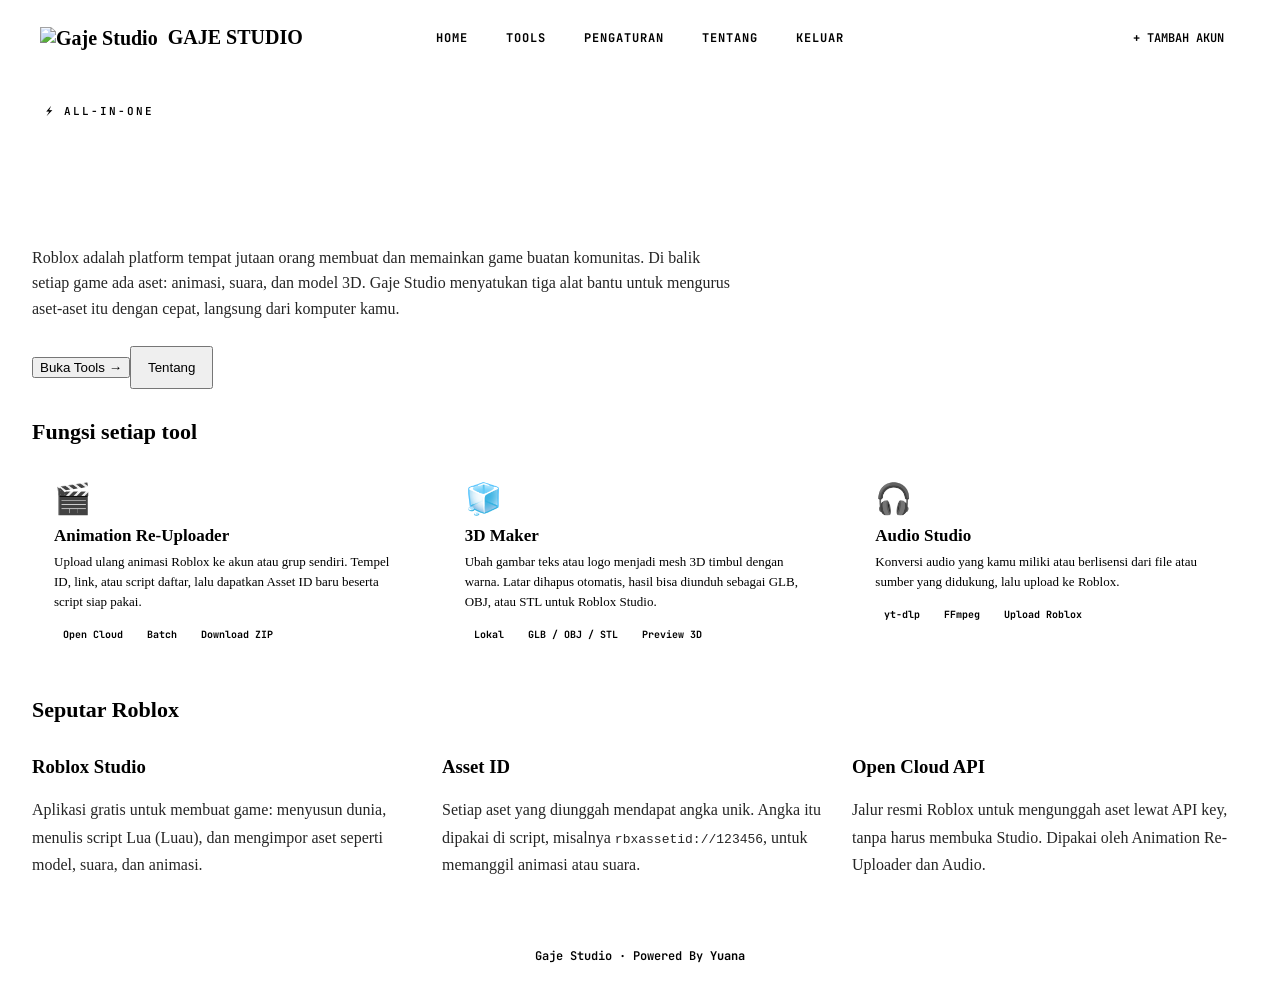
==== static/index.html @ 96784439 "Prepare Gaje Studio for public deployment Co-authored-by: Copilot App <223556219+Copilot@users.norep" ====
<!DOCTYPE html>
<html lang="id"><head><meta charset="utf-8">
<meta name="viewport" content="width=device-width,initial-scale=1">
<title>Gaje Studio</title>
<link rel="icon" href="/logo.png"><link href="https://fonts.googleapis.com/css2?family=Inter:wght@400;600;800&family=JetBrains+Mono:wght@500;700&display=swap" rel="stylesheet">
<link rel="stylesheet" href="/common.css"><script src="/common.js"></script>
<style>
body{min-height:100vh}
nav{display:grid;grid-template-columns:1fr auto 1fr;align-items:center;gap:12px;padding:14px 32px;border-bottom:1px solid var(--line);position:sticky;top:0;background:color-mix(in srgb,var(--bg) 92%,transparent);backdrop-filter:blur(8px);z-index:50}
.logo{font-weight:800;font-size:20px;cursor:pointer;justify-self:start;white-space:nowrap}.logo b{color:var(--acc)}
nav ul{display:flex;gap:6px;list-style:none;margin:0;padding:0;justify-self:center}
nav a{display:block;padding:8px 16px;border-radius:10px;color:var(--mut);text-decoration:none;font:700 12px "JetBrains Mono",monospace;letter-spacing:1px;cursor:pointer}
nav a.on,nav a:hover{color:var(--txt);background:color-mix(in srgb,var(--acc) 22%,transparent)}
#acctBox{justify-self:end;position:relative}
#acctBtn{display:flex;align-items:center;gap:10px;background:var(--inp);border:1px solid var(--line);color:var(--txt);border-radius:40px;padding:5px 14px 5px 6px;cursor:pointer;font:600 12px "JetBrains Mono",monospace}
#acctBtn img{width:28px;height:28px;border-radius:50%;background:var(--card)}
#acctBtn .ad{font-size:9px;color:var(--mut);transition:.2s}
#acctMenu{display:none;position:absolute;right:0;top:calc(100% + 8px);background:var(--card);border:1px solid var(--line);border-radius:var(--r);min-width:250px;padding:8px;box-shadow:0 12px 40px rgba(0,0,0,.5);z-index:60}
#acctMenu.on{display:block}
.ami{display:flex;align-items:center;gap:10px;padding:9px 10px;border-radius:10px;cursor:pointer}
.ami:hover{background:color-mix(in srgb,var(--acc) 12%,transparent)}
.ami img{width:30px;height:30px;border-radius:50%;background:var(--inp)}
.ami small{display:block;color:var(--mut);font-size:10.5px}
.ami .act{margin-left:auto;font:700 9px "JetBrains Mono",monospace;color:var(--acc)}
.adi{display:flex;align-items:center;gap:8px;width:100%;text-align:left;background:none;border:1px dashed var(--line);color:var(--txt);border-radius:10px;padding:9px 10px;cursor:pointer;font:700 11px "JetBrains Mono",monospace;margin-top:6px}
.adi:hover{border-color:var(--acc)}
@media(max-width:820px){nav{grid-template-columns:1fr auto;grid-template-areas:"logo acct" "menu menu";padding:12px 16px}nav #menu{grid-area:menu;justify-self:center}.logo{grid-area:logo}#acctBox{grid-area:acct}}
main{max-width:1240px;margin:0 auto;padding:30px 24px 40px}
section{display:none}section.on{display:block}
.tag{display:inline-block;border:1px solid var(--line);border-radius:20px;padding:6px 14px;font:600 11px "JetBrains Mono",monospace;color:var(--acc);letter-spacing:2px}
h1{font-size:44px;font-weight:800;margin:14px 0 10px;line-height:1.1;background:linear-gradient(90deg,var(--acc),var(--acc2));-webkit-background-clip:text;color:transparent}
.lead{font-size:16px;max-width:700px;line-height:1.6;color:var(--txt);opacity:.85;margin:0 0 24px}
h2.t{font-size:22px;margin:30px 0 14px}
.tools{display:grid;grid-template-columns:repeat(auto-fit,minmax(260px,1fr));gap:16px}
.tc{background:var(--card);border:1px solid var(--line);border-radius:var(--r);padding:22px;cursor:pointer;transition:.15s}
.tc:hover{border-color:var(--acc);transform:translateY(-2px)}
.tc .ic{font-size:30px}.tc h3{margin:10px 0 6px;font-size:17px}.tc p{margin:0 0 12px;color:var(--mut);line-height:1.55;font-size:13px}
.chips{display:flex;gap:6px;flex-wrap:wrap}.chip{border:1px solid var(--line);border-radius:8px;padding:4px 9px;font:700 10px "JetBrains Mono",monospace;color:var(--acc)}
.info p{line-height:1.7;color:var(--txt);opacity:.85;margin:0 0 10px}
.cols{display:grid;grid-template-columns:repeat(auto-fit,minmax(240px,1fr));gap:14px}
.stage{display:none}.stage.on{display:block}
.tb{display:flex;align-items:center;gap:12px;margin-bottom:12px;flex-wrap:wrap}.tb h2{margin:0;font-size:20px}
iframe{display:block;width:100%;height:700px;border:1px solid var(--line);border-radius:var(--r);background:var(--bg)}
.danger{border-color:#5a2530}
footer{text-align:center;color:var(--mut);font:600 12px "JetBrains Mono",monospace;padding:20px}footer b{color:var(--acc)}
@media(max-width:700px){nav{padding:12px 14px}main{padding:20px 14px}h1{font-size:32px}}
</style></head><body>
<nav>
 <div class="logo" onclick="go('home')"><img src="/logo.png" alt="Gaje Studio" style="height:34px;vertical-align:middle;margin-right:10px">GAJE <b>STUDIO</b></div>
 <ul id="menu"><li><a data-p="home">HOME</a></li><li><a data-p="tools">TOOLS</a></li><li><a data-p="settings">PENGATURAN</a></li><li><a data-p="about">TENTANG</a></li><li><a href="/logout">KELUAR</a></li></ul>
 <div id="acctBox"></div>
</nav>
<main>

<section id="home">
 <span class="tag">⚡ ALL-IN-ONE</span>
 <h1>Satu tempat untuk<br>kebutuhan Roblox kamu</h1>
 <p class="lead">Roblox adalah platform tempat jutaan orang membuat dan memainkan game buatan komunitas. Di balik setiap game ada aset: animasi, suara, dan model 3D. Gaje Studio menyatukan tiga alat bantu untuk mengurus aset-aset itu dengan cepat, langsung dari komputer kamu.</p>
 <div class="row"><button class="go" onclick="go('tools')">Buka Tools →</button><button class="sm" onclick="go('about')" style="padding:12px 16px">Tentang</button></div>

 <h2 class="t">Fungsi setiap tool</h2>
 <div class="tools" id="homeTools"></div>

 <h2 class="t">Seputar Roblox</h2>
 <div class="cols info">
  <div class="card"><h3>Roblox Studio</h3><p>Aplikasi gratis untuk membuat game: menyusun dunia, menulis script Lua (Luau), dan mengimpor aset seperti model, suara, dan animasi.</p></div>
  <div class="card"><h3>Asset ID</h3><p>Setiap aset yang diunggah mendapat angka unik. Angka itu dipakai di script, misalnya <code>rbxassetid://123456</code>, untuk memanggil animasi atau suara.</p></div>
  <div class="card"><h3>Open Cloud API</h3><p>Jalur resmi Roblox untuk mengunggah aset lewat API key, tanpa harus membuka Studio. Dipakai oleh Animation Re-Uploader dan Audio.</p></div>
 </div>
</section>

<section id="tools">
 <div class="stage on" id="pick">
  <span class="tag">🧰 TOOLS</span>
  <h1 style="font-size:34px">Pilih tool</h1>
  <p class="lead">Klik salah satu untuk membukanya. Semua tool memakai tema warna yang sama dan bisa diganti di Pengaturan.</p>
  <div class="tools" id="toolList"></div>
 </div>
 <div class="stage" id="view">
  <div class="tb"><button class="sm" onclick="go('tools')" style="padding:9px 14px">← Semua tools</button><h2 id="vt"></h2><span class="mut" id="vd"></span></div>
  <iframe id="fr" title="tool"></iframe>
 </div>
</section>

<section id="settings">
 <span class="tag">⚙ PENGATURAN</span>
 <h1 style="font-size:34px">Pengaturan</h1>
 <div class="card"><h3>Akun Roblox</h3>
  <p class="mut" style="margin-top:0">Isi di sini untuk browser ini. Akun aktif dipakai oleh Animation Re-Uploader dan Audio Studio. Jangan simpan API key di perangkat bersama.</p>
  <div class="cols">
   <div><label class="fl">Tipe</label><select id="at"><option value="user">Akun pribadi (User ID)</option><option value="group">Grup (Group ID)</option></select></div>
   <div><label class="fl">ID Roblox</label><input id="ai" inputmode="numeric" placeholder="Angka"></div>
   <div><label class="fl">Open Cloud API Key</label><input id="ak" type="password" placeholder="Tempel API key"></div>
  </div>
  <div class="row" style="margin-top:14px"><button class="go" onclick="addAcct()">+ Simpan akun</button><button class="sm" onclick="tk()">Tampilkan / sembunyikan key</button><span class="mut" id="am"></span></div>
  <label class="fl" style="margin-top:20px">Akun tersimpan (klik untuk memilih akun aktif)</label><div id="al" style="margin-top:8px"></div>
  <div class="mut">Cara buat API key: create.roblox.com → Credentials → API Keys. Scope: Assets (Read + Write) dan Legacy Assets (Manage). Untuk memperbarui key, simpan ulang dengan ID yang sama.</div>
 </div>
 <div class="card"><h3>Tema &amp; tampilan</h3>
  <div class="set"><b>Mode</b><div class="sg" id="sm"></div></div>
  <div class="set"><b>Warna aksen</b><div><div class="dots" id="dots"></div><div class="row" style="margin-top:10px"><span class="mut">Kustom</span><input type="color" id="ca" oninput="setUI({a:this.value})"><input type="color" id="cb" oninput="setUI({b:this.value})"><span class="mut">aksen 1 &amp; 2</span></div></div></div>
  <div class="set"><b>Ukuran teks</b><div class="sg" id="sf"></div></div>
  <div class="set"><b>Sudut elemen</b><div class="sg" id="sr"></div></div>
  <div class="set"><b>Latar belakang</b><div class="sg" id="sb"></div></div>
   <div class="set"><b>Animasi</b><div class="sg" id="sa"></div></div>
  <div class="row" style="margin-top:10px"><button class="sm" onclick="localStorage.removeItem('ui');localStorage.removeItem('theme');applyTheme();drawUI()">Reset tampilan</button><span class="mut">Perubahan langsung berlaku di semua halaman dan tool.</span></div>
 </div>
 <div class="card"><h3>Default Audio</h3>
  <div class="cols">
   <div><label class="fl">Format</label><select id="cf"><option>mp3</option><option>wav</option><option>m4a</option><option>aac</option><option>ogg</option></select></div>
   <div><label class="fl">Durasi maks. (detik)</label><input type="number" id="cd" min="30" max="600" step="10"></div>
  </div>
  <div class="row" style="margin-top:14px"><button class="go" onclick="saveCfg()">Simpan</button><span class="mut" id="cm"></span></div>
 </div>
 <div class="card danger"><h3>Data lokal</h3>
  <p class="mut" style="margin-top:0">Akun dan API key tersimpan di localStorage browser ini. Saat diperlukan, key dikirim ke server melalui HTTPS untuk meneruskan permintaan ke Roblox. Jangan gunakan perangkat bersama.</p>
  <div class="row"><button class="sm" onclick="wipe(['accts','sel'],'Hapus semua akun &amp; API key tersimpan?')">Hapus akun tersimpan</button><button class="sm" onclick="wipe(['hist'],'Hapus riwayat upload animasi?')">Hapus riwayat animasi</button><button class="sm" onclick="wipe(null,'Reset semua pengaturan dan data lokal?')">Reset semua</button></div>
 </div>
</section>

<section id="about">
 <span class="tag">ℹ TENTANG</span>
 <h1 style="font-size:34px">Tentang Gaje Studio</h1>
 <div class="card info">
  <p>Gaje Studio adalah gabungan tiga aplikasi web menjadi satu: <b>Animation Re-Uploader</b>, <b>3D Maker</b>, dan <b>Audio Studio</b>. Situs ini berjalan dengan server Python.</p>
  <p>Pengunggahan ke Roblox memakai Open Cloud API dengan API key milikmu. Gunakan hanya aset milik sendiri, gratis, atau yang kamu punya izinnya. Tanggung jawab penggunaan ada pada pengguna.</p>
 </div>
 <div class="cols">
  <div class="card"><h3>Teknologi</h3><p class="mut">Flask, yt-dlp, FFmpeg, Roblox Open Cloud, three.js</p></div>
  <div class="card"><h3>Cara menjalankan</h3><p class="mut">Secara lokal, jalankan <code>run.bat</code>, lalu buka <code>http://localhost:5000</code>. Di hosting, buka URL Render yang diberikan.</p></div>
  <div class="card"><h3>Kredit</h3><p class="mut">Powered By <b style="color:var(--acc)">Yuana</b></p></div>
 </div>
</section>
</main>
<footer>Gaje Studio · Powered By <b>Yuana</b></footer>

<script>
const $=id=>document.getElementById(id);
const TOOLS=[
 {id:'reuploader',ic:'🎬',n:'Animation Re-Uploader',d:'Upload ulang animasi Roblox ke akun atau grup sendiri. Tempel ID, link, atau script daftar, lalu dapatkan Asset ID baru beserta script siap pakai.',c:['Open Cloud','Batch','Download ZIP']},
 {id:'maker3d',ic:'🧊',n:'3D Maker',d:'Ubah gambar teks atau logo menjadi mesh 3D timbul dengan warna. Latar dihapus otomatis, hasil bisa diunduh sebagai GLB, OBJ, atau STL untuk Roblox Studio.',c:['Lokal','GLB / OBJ / STL','Preview 3D']},
 {id:'audio',ic:'🎧',n:'Audio Studio',d:'Konversi audio yang kamu miliki atau berlisensi dari file atau sumber yang didukung, lalu upload ke Roblox.',c:['yt-dlp','FFmpeg','Upload Roblox']}];
const card=t=>`<div class="tc" onclick="go('tools/${t.id}')"><div class="ic">${t.ic}</div><h3>${t.n}</h3><p>${t.d}</p><div class="chips">${t.c.map(x=>`<span class="chip">${x}</span>`).join('')}</div></div>`;
$('homeTools').innerHTML=$('toolList').innerHTML=TOOLS.map(card).join('');

function go(h){location.hash=h}
function route(){
 const [p,t]=(location.hash.slice(1)||'home').split('/'),page=['home','tools','settings','about'].includes(p)?p:'home';
 document.querySelectorAll('section').forEach(s=>s.classList.toggle('on',s.id==page));
 document.querySelectorAll('#menu a').forEach(a=>a.classList.toggle('on',a.dataset.p==page));
 const tool=TOOLS.find(x=>x.id==t);
 $('pick').classList.toggle('on',!(page=='tools'&&tool));$('view').classList.toggle('on',page=='tools'&&!!tool);
 if(page=='tools'&&tool){$('vt').textContent=tool.ic+' '+tool.n;$('vd').textContent=tool.c.join(' · ');const u='/tools/'+tool.id+'.html';if($('fr').getAttribute('src')!=u)$('fr').src=u}
 else $('fr').removeAttribute('src');
 scrollTo(0,0)}
document.querySelectorAll('#menu a').forEach(a=>a.onclick=()=>go(a.dataset.p));
$('fr').onload=()=>{try{const d=$('fr').contentDocument.documentElement,f=()=>$('fr').style.height=Math.max(500,d.scrollHeight)+'px';new ResizeObserver(f).observe(d);f()}catch(e){}};
addEventListener('hashchange',route);route();

const esc=s=>String(s??'').replace(/[&<>"]/g,c=>({'&':'&amp;','<':'&lt;','>':'&gt;','"':'&quot;'}[c]));
function seg(id,key,opts,cur){$(id).innerHTML=opts.map(([l,v])=>`<button class="${v==cur?'on':''}" onclick="setUI({${key}:${JSON.stringify(v).replace(/"/g,"'")}});drawUI()">${l}</button>`).join('')}
function drawUI(){const u=getUI();
 seg('sm','mode',[['Gelap','dark'],['AMOLED','amoled'],['Terang','light']],u.mode);
 seg('sf','fs',[['Kecil',.92],['Normal',1],['Besar',1.1]],u.fs);
 seg('sr','r',[['Tajam',4],['Normal',14],['Bulat',24]],u.r);
 seg('sb','bg',[['Gradien',1],['Polos',0]],u.bg);
 seg('sa','anim',[['Aktif',1],['Nonaktif',0]],u.anim?1:0);
 $('dots').innerHTML=Object.entries(HUB.themes).map(([k,[c]])=>`<i title="${k}" style="background:${c}" class="${!u.a&&k==u.theme?'on':''}" onclick="setUI({theme:'${k}',a:null,b:null});drawUI()"></i>`).join('');
 const t=HUB.themes[u.theme]||HUB.themes.Merah;$('ca').value=u.a||t[0];$('cb').value=u.b||t[1]}
const A=()=>JSON.parse(localStorage.getItem('accts')||'[]'),ak=a=>a.type+':'+a.cid;
function saveA(a,sel){localStorage.setItem('accts',JSON.stringify(a));if(sel!==undefined)localStorage.setItem('sel',sel);drawA();drawAcctBtn()}
function drawAcctBtn(){const a=A(),cur=a.find(x=>ak(x)==localStorage.getItem('sel'))||a[0],box=$('acctBox');
 if(!box)return;
 if(!a.length){box.innerHTML=`<button id="acctBtn" style="padding:8px 16px" onclick="go('settings')">+ TAMBAH AKUN</button>`;return}
 box.innerHTML=`<button id="acctBtn" title="Ganti akun aktif / tambah akun" onclick="toggleAcctMenu()"><img src="${esc(cur&&cur.avatar||'')}" alt=""><span>${esc(cur?cur.name:'Pilih akun')}</span><span class="ad">▼</span></button><div id="acctMenu">${a.map(x=>`<div class="ami" onclick="pickAcct('${ak(x)}')"><img src="${esc(x.avatar||'')}" alt=""><div><b>${esc(x.name)}</b><small>${esc(x.handle)} · ${x.type=='group'?'Grup':'Personal'}</small></div><span class="act">${ak(x)==localStorage.getItem('sel')?'AKTIF':''}</span></div>`).join('')}<button class="adi" onclick="go('settings');m('acctMenu')">+ Tambah Akun Roblox</button></div>`}
function m(id){const e=$(id);if(e)e.classList.remove('on')}
function toggleAcctMenu(){const m=$('acctMenu');if(m)m.classList.toggle('on')}
function pickAcct(k){const a=A();if(!a.find(x=>ak(x)==k))return;localStorage.setItem('sel',k);saveA(a,k);m('acctMenu');try{const f=$('fr');if(f&&f.getAttribute('src'))f.contentWindow.location.reload()}catch(e){}}
document.addEventListener('click',e=>{const m=$('acctMenu');if(m&&m.classList.contains('on')&&!e.target.closest('#acctBox'))m.classList.remove('on')});
setInterval(()=>{try{const s=JSON.stringify(A())+localStorage.getItem('sel');if(s!==window._as){window._as=s;drawAcctBtn();if(document.getElementById('al')&&document.getElementById('settings').classList.contains('on'))drawA()}}catch(e){}},1200);
async function addAcct(){const type=$('at').value,cid=$('ai').value.trim(),key=$('ak').value.trim(),m=$('am');
 if(!/^\d+$/.test(cid)||!key){m.className='mut err';return m.textContent='Isi ID (angka) dan API key.'}
 m.className='mut';m.textContent='Memeriksa akun…';
 try{const r=await fetch('/api/account',{method:'POST',headers:{'Content-Type':'application/json'},body:JSON.stringify({creator_type:type,creator_id:cid})}),j=await r.json();if(!r.ok)throw Error(j.error);
  const a={...j,type,cid,apiKey:key};saveA([...A().filter(x=>ak(x)!=ak(a)),a],ak(a));$('ai').value=$('ak').value='';m.className='mut ok';m.textContent='Tersimpan ✓ dan dijadikan akun aktif.'}
 catch(e){m.className='mut err';m.textContent=e.message}}
function drawA(){const s=localStorage.getItem('sel');$('al').innerHTML=A().map(a=>`<div class="acct ${ak(a)==s?'sel':''}" onclick="saveA(A(),'${ak(a)}')"><img src="${esc(a.avatar||'')}" alt=""><div><b>${esc(a.name)}</b><small>${esc(a.handle)} · ${a.type=='group'?'Grup':'Personal'} · key ••••${esc(String(a.apiKey).slice(-4))}</small></div><span class="badge">${ak(a)==s?'AKTIF':'PILIH'}</span><span class="x" title="Hapus akun ini" onclick="event.stopPropagation();delA('${ak(a)}')">🗑</span></div>`).join('')||'<div class="mut">Belum ada akun tersimpan.</div>'}
function delA(k){const it=A().find(x=>ak(x)==k);if(!confirm('Hapus akun '+(it?it.name:'')+' dari daftar?'))return;const l=A().filter(a=>ak(a)!=k),s=localStorage.getItem('sel');saveA(l,s==k?(l[0]?ak(l[0]):''):s)}
function tk(){$('ak').type=$('ak').type=='password'?'text':'password'}
drawUI();drawA();drawAcctBtn();window._as=JSON.stringify(A())+localStorage.getItem('sel');
const cfg=()=>JSON.parse(localStorage.getItem('audioCfg')||'{}');
$('cf').value=cfg().fmt||'mp3';$('cd').value=cfg().maxdur||300;
function saveCfg(){localStorage.setItem('audioCfg',JSON.stringify({fmt:$('cf').value,maxdur:+$('cd').value}));$('cm').textContent='Tersimpan ✓'}
function wipe(keys,msg){const d=document.createElement('div');d.innerHTML=msg;if(!confirm(d.textContent))return;keys?keys.forEach(k=>localStorage.removeItem(k)):localStorage.clear();location.reload()}
</script></body></html>
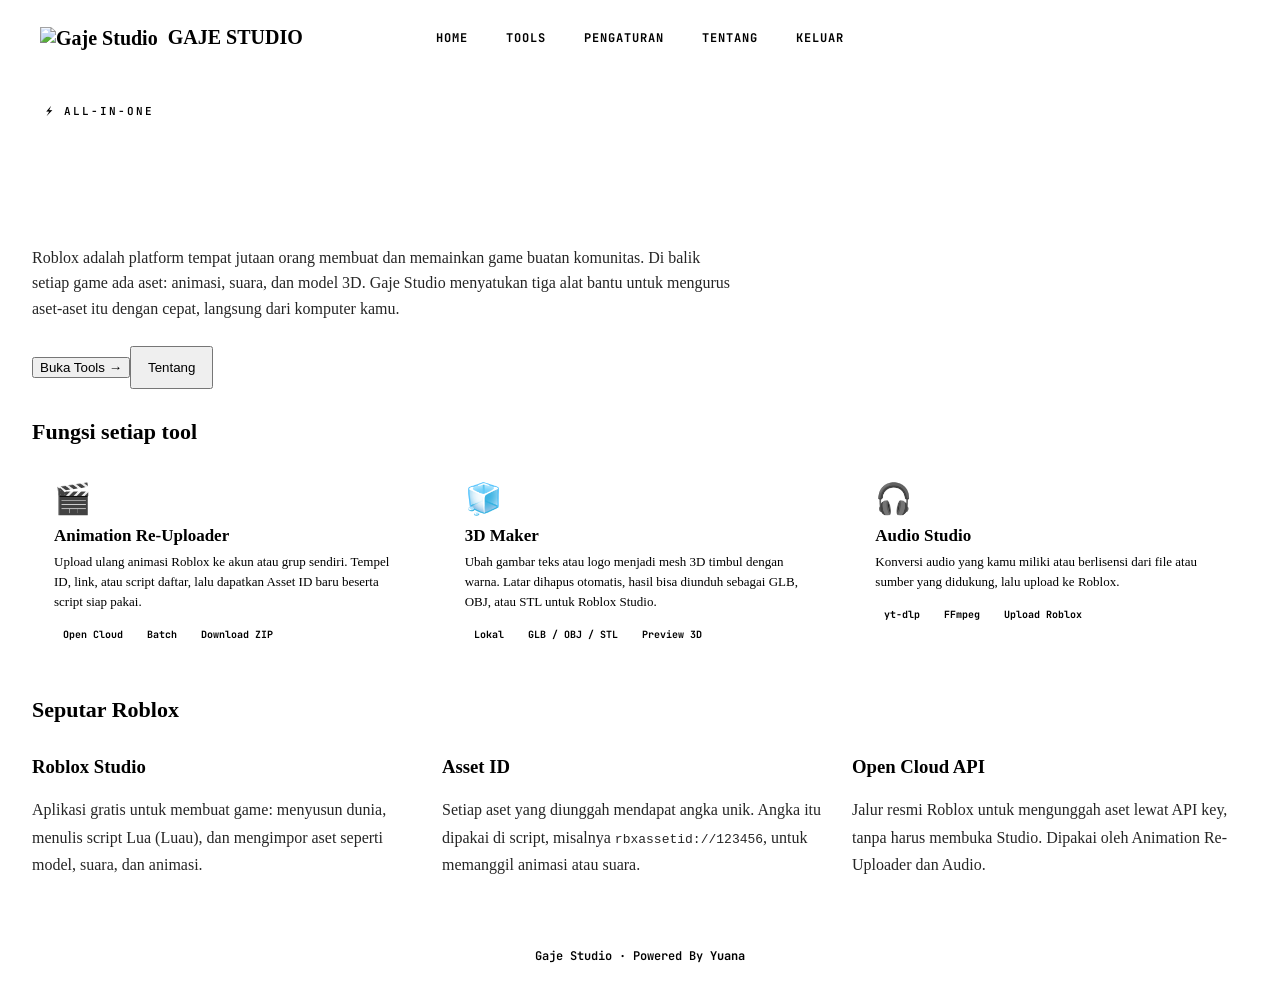
==== commit 96a4206b: "Fix Linux asset casing for hosted site Co-authored-by: Copilot App <223556219+Copilot@users.noreply." ====
--- a/static/index.html
+++ b/static/index.html
@@ -2,7 +2,7 @@
 <html lang="id"><head><meta charset="utf-8">
 <meta name="viewport" content="width=device-width,initial-scale=1">
 <title>Gaje Studio</title>
-<link rel="icon" href="/logo.png"><link href="https://fonts.googleapis.com/css2?family=Inter:wght@400;600;800&family=JetBrains+Mono:wght@500;700&display=swap" rel="stylesheet">
+<link rel="icon" href="/Logo.png"><link href="https://fonts.googleapis.com/css2?family=Inter:wght@400;600;800&family=JetBrains+Mono:wght@500;700&display=swap" rel="stylesheet">
 <link rel="stylesheet" href="/common.css"><script src="/common.js"></script>
 <style>
 body{min-height:100vh}
@@ -46,7 +46,7 @@
 @media(max-width:700px){nav{padding:12px 14px}main{padding:20px 14px}h1{font-size:32px}}
 </style></head><body>
 <nav>
- <div class="logo" onclick="go('home')"><img src="/logo.png" alt="Gaje Studio" style="height:34px;vertical-align:middle;margin-right:10px">GAJE <b>STUDIO</b></div>
+ <div class="logo" onclick="go('home')"><img src="/Logo.png" alt="Gaje Studio" style="height:34px;vertical-align:middle;margin-right:10px">GAJE <b>STUDIO</b></div>
  <ul id="menu"><li><a data-p="home">HOME</a></li><li><a data-p="tools">TOOLS</a></li><li><a data-p="settings">PENGATURAN</a></li><li><a data-p="about">TENTANG</a></li><li><a href="/logout">KELUAR</a></li></ul>
  <div id="acctBox"></div>
 </nav>
